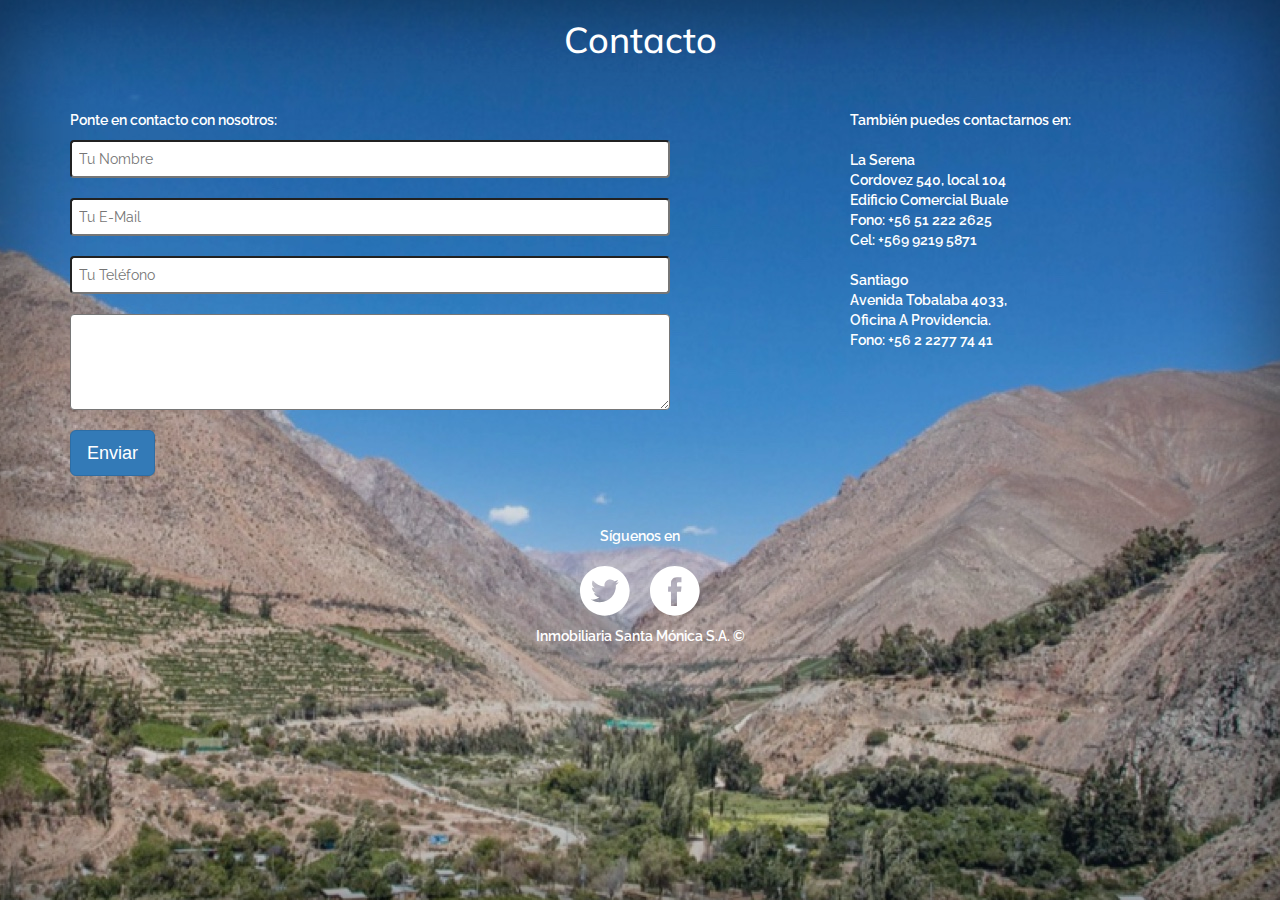
==== contacto.html @ 1be7a6f2 "Integración de contacto" ====
<!DOCTYPE html>
<html lang="es">
	<head>
	    <meta charset="utf-8">
	    <meta http-equiv="X-UA-Compatible" content="IE=edge">
	    <meta name="viewport" content="width=device-width, initial-scale=1">
	    <!-- The above 3 meta tags *must* come first in the head; any other head content must come *after* these tags -->
	    <meta name="description" content="">
	    <meta name="author" content="">
	    <link rel="icon" href="../../favicon.ico">

	    <title>Doña Gabriela</title>

	    <!-- Bootstrap core CSS -->
	    <link rel="stylesheet" href="https://maxcdn.bootstrapcdn.com/bootstrap/3.3.7/css/bootstrap.min.css" integrity="sha384-BVYiiSIFeK1dGmJRAkycuHAHRg32OmUcww7on3RYdg4Va+PmSTsz/K68vbdEjh4u" crossorigin="anonymous">
	    <!-- Custom styles for this template -->
	    <link href="http://code.ionicframework.com/ionicons/2.0.1/css/ionicons.min.css" rel="stylesheet">
	    <link href="css/cover.css" rel="stylesheet">
	    <link href="css/main.css" rel="stylesheet">
	</head>

<body>
<div class="contact-wrapper">
  	<div class="container">
  		<h1>Contacto</h1>

  		<div class="row">
	  		<div class="col-md-8">
		  	
		  		<p>Ponte en contacto con nosotros:</p>
		  		<input type="text" name="nombre" placeholder="Tu Nombre">
		  		<input type="email" name="email" placeholder="Tu E-Mail">
		  		<input type="text" name="telefono" placeholder="Tu Teléfono">
		  		<textarea rows="4"></textarea>
		  		<button class="btn btn-lg btn-primary btn-block" type="submit">Enviar</button>
		  	</div>
		  	<div class="col-md-4">
		  	
		  		<p>También puedes contactarnos en:</br></br>
		  		La Serena</br>
				Cordovez 540, local 104</br>
				Edificio Comercial Buale</br>
				Fono: +56 51 222 2625</br>
				Cel: +569 9219 5871</br></br>

				Santiago</br>
				Avenida Tobalaba 4033, </br>
				Oficina A Providencia.</br>
				Fono: +56 2 2277 74 41</p>
		  	</div>
  		</div>
  		<div class="row footer">
  			<p>Síguenos en</p>
  			<img src="img/twitter.svg"><img src="img/facebook.svg">
  			<p>Inmobiliaria Santa Mónica S.A. ©</p>
  		</div>
  	</div>
</div>
</body>

 </html>
---- css/cover.css ----
/*
 * Globals
 */

/* Links */
a,
a:focus,
a:hover {
  color: #fff;
}

/* Custom default button */
.btn-default,
.btn-default:hover,
.btn-default:focus {
  color: #333;
  text-shadow: none; /* Prevent inheritance from `body` */
  background-color: #fff;
  border: 1px solid #fff;
}


/*
 * Base structure
 */

html,
body {
  height: 100%;
  background-color: #333;
}
body {
  color: #fff;
  text-align: center;
}

/* Extra markup and styles for table-esque vertical and horizontal centering */
.site-wrapper {
    background:url(../img/Condominio-Islas-del-Mediterraneo-La-Serena.jpg) center top no-repeat;
  	display: table;
  	width: 100%;
  	height: 100%; /* For at least Firefox */
  	min-height: 100%;
  	-webkit-box-shadow: inset 0 0 100px rgba(0,0,0,.5);
          box-shadow: inset 0 0 100px rgba(0,0,0,.5);
}
.site-wrapper-inner {
  display: table-cell;
  vertical-align: top;
}
.cover-container {
  margin-right: auto;
  margin-left: auto;
}

/* Padding for spacing */
.inner {
  padding: 30px;
}


/*
 * Header
 */
.masthead-brand {
  position: absolute;
  top: 0;
  left: 50%;
  margin-left:-91px;
  margin-top: 0;
  margin-bottom: 10px;

}

.masthead-nav > li {
  display: inline-block;
}
.masthead-nav > li + li {
  margin-left: 20px;
}
.masthead-nav > li > a {
  padding-right: 0;
  padding-left: 0;
  font-size: 16px;
  font-weight: bold;
  color: #fff; /* IE8 proofing */
  color: rgba(255,255,255,.75);
  border-bottom: 2px solid transparent;
}
.masthead-nav > li > a:hover,
.masthead-nav > li > a:focus {
  background-color: transparent;
  border-bottom-color: #a9a9a9;
  border-bottom-color: rgba(255,255,255,.25);
}
.masthead-nav > .active > a,
.masthead-nav > .active > a:hover,
.masthead-nav > .active > a:focus {
  color: #fff;
  border-bottom-color: #fff;
}

@media (min-width: 768px) {
  .masthead-brand {
    float: left;
  }
  .masthead-nav {
    float: right;
  }
}


/*
 * Cover
 */

.cover {
  padding: 0 20px;
}
.cover .btn-lg {
  padding: 10px 20px;
  font-weight: bold;
}


/*
 * Footer
 */

.mastfoot {
  color: #999; /* IE8 proofing */
  color: rgba(255,255,255,.5);
}


/*
 * Affix and center
 */

@media (min-width: 768px) {
  /* Pull out the header and footer */
  .masthead {
    position: fixed;
    top: 0;
  }
  .mastfoot {
    position: fixed;
    bottom: 0;
  }
  /* Start the vertical centering */
  .site-wrapper-inner {
    vertical-align: middle;
  }
  /* Handle the widths */
  .masthead,
  .mastfoot,
  .cover-container {
    width: 100%; /* Must be percentage or pixels for horizontal alignment */
  }
}

@media (min-width: 992px) {
  .masthead,
  .mastfoot,
  .cover-container {
    width: 700px;
  }
}
---- css/main.css ----
@import url(https://fonts.googleapis.com/css?family=Raleway:400,500,600|Muli:400,300);
.site-wrapper {
  letter-spacing: 2px;
}

.site-wrapper .cover-container {
  margin: 250px auto 100px auto;
}

.site-wrapper .cover-container .cover-heading {
  font-family: "Raleway", sans-serif;
  font-weight: 400;
  line-height: 1.5;
  font-size: 3rem;
}

.site-wrapper .cover-container .btn-default {
  font-family: "Muli", sans-serif;
  font-weight: 500;
  font-size: 1.5rem;
  color: #FFF;
  background-color: transparent;
  border: 1px solid #FFF;
  border-radius: 0;
}

.site-wrapper .nav .inner {
  padding: 0;
}

.site-wrapper .nav .inner .navbar {
  border-radius: 0;
  text-align: center;
  margin-bottom: 0;
}

.site-wrapper .nav .inner .navbar-default {
  background-color: rgba(255, 255, 255, 0.8);
  border: 0;
}

.site-wrapper .nav .inner .navbar-default .navbar-nav {
  float: none;
}

.site-wrapper .nav .inner .navbar-default .navbar-nav > li {
  float: none;
  display: inline-block;
  *display: inline;
  /* ie7 fix */
  *zoom: 1;
  /* hasLayout ie7 trigger */
  vertical-align: top;
}

.site-wrapper .nav .inner .navbar-default .navbar-nav > li > a {
  font-family: "Raleway", sans-serif;
  font-weight: 500;
  color: #B92E2F;
}

.site-wrapper .section1 {
  color: #FFF;
  background-color: rgba(183, 73, 69, 0.8);
  width: 100%;
}

.site-wrapper .section1 .container {
  line-height: 2.5;
  padding: 50px 0;
  margin: 0 auto;
  width: 70%;
}

.site-wrapper .section1 .container h4 {
  width: 25%;
  padding: 0 0 10px 0;
  border-bottom: 1px solid #FFF;
  margin: 20px auto;
  font-family: "Muli", sans-serif;
  font-weight: 400;
  text-transform: uppercase;
}

.site-wrapper .section1 .container p {
  font-family: "Raleway", sans-serif;
  font-weight: 500;
}

.site-wrapper .section2 {
  color: #000;
  background-color: #FFF;
  width: 100%;
}

.site-wrapper .section2 .container {
  line-height: 2.5;
  padding: 50px 0;
  margin: 0 auto;
  width: 70%;
}

.site-wrapper .section2 .container h4 {
  width: 25%;
  padding: 0 0 10px 0;
  border-bottom: 1px solid #000;
  margin: 20px auto;
  font-family: "Muli", sans-serif;
  font-weight: 400;
  text-transform: uppercase;
}

.site-wrapper .section2 .container p {
  font-family: "Raleway", sans-serif;
  font-weight: 500;
}

.site-wrapper .section2 .container .col-sm-6, .site-wrapper .section2 .container .col-md-6, .site-wrapper .section2 .container .col-lg-6 {
  padding: 0;
}

.site-wrapper .section2 .container .col-sm-6 img.foto-75, .site-wrapper .section2 .container .col-md-6 img.foto-75, .site-wrapper .section2 .container .col-lg-6 img.foto-75 {
  -webkit-filter: blur(3px);
  -moz-filter: blur(3px);
  -o-filter: blur(3px);
  -ms-filter: blur(3px);
  filter: blur(3px);
  -webkit-transition: .3s ease-in-out;
  transition: .3s ease-in-out;
}

.site-wrapper .section2 .container .col-sm-6 img.foto-75:hover, .site-wrapper .section2 .container .col-md-6 img.foto-75:hover, .site-wrapper .section2 .container .col-lg-6 img.foto-75:hover {
  -webkit-filter: blur(0);
  filter: blur(0);
}

.site-wrapper .section2 .container .col-sm-6 .captions, .site-wrapper .section2 .container .col-md-6 .captions, .site-wrapper .section2 .container .col-lg-6 .captions {
  position: absolute;
  top: 30%;
  left: 30%;
  margin: 0 auto;
  width: 40%;
  border-bottom: 1px solid #000;
}

.site-wrapper .section2 .container .col-sm-6 .captions h6, .site-wrapper .section2 .container .col-md-6 .captions h6, .site-wrapper .section2 .container .col-lg-6 .captions h6 {
  font-family: "Muli", sans-serif;
  font-weight: 300;
  font-size: 2rem;
}

.site-wrapper .section2 .container .col-sm-6 .captions h5, .site-wrapper .section2 .container .col-md-6 .captions h5, .site-wrapper .section2 .container .col-lg-6 .captions h5 {
  font-family: "Muli", sans-serif;
  font-weight: 300;
  font-size: 4rem;
}

.site-wrapper .section2 .container .col-sm-6 h6, .site-wrapper .section2 .container .col-md-6 h6, .site-wrapper .section2 .container .col-lg-6 h6 {
  font-family: "Raleway", sans-serif;
  font-weight: 600;
  font-size: 1.5rem;
  text-align: left;
  margin: 20px;
}

.site-wrapper .section2 .container .col-sm-6 ul, .site-wrapper .section2 .container .col-md-6 ul, .site-wrapper .section2 .container .col-lg-6 ul {
  text-align: left;
}

.site-wrapper .section2 .container .col-sm-6 ul li, .site-wrapper .section2 .container .col-md-6 ul li, .site-wrapper .section2 .container .col-lg-6 ul li {
  font-size: 1.2rem;
  list-style: none;
}

.site-wrapper .section2 .container .col-sm-6 a, .site-wrapper .section2 .container .col-md-6 a, .site-wrapper .section2 .container .col-lg-6 a {
  font-size: 1.2rem;
  font-family: "Muli", sans-serif;
  font-weight: 500;
  color: #B92E2F;
  padding: 10px 15px;
  border: 1px solid #B92E2F;
}

.site-wrapper .section2 .container .col-sm-6 .depto75, .site-wrapper .section2 .container .col-md-6 .depto75, .site-wrapper .section2 .container .col-lg-6 .depto75 {
  width: 100%;
  padding: 25px;
  background-color: #e2e1e1;
}

.site-wrapper .section2 .container .col-sm-6 .depto75 h5, .site-wrapper .section2 .container .col-md-6 .depto75 h5, .site-wrapper .section2 .container .col-lg-6 .depto75 h5 {
  text-align: left;
  font-family: "Raleway", sans-serif;
  font-weight: 500;
  font-size: 2rem;
  margin-bottom: 25px;
}

.site-wrapper .section2 .container .col-sm-6 .depto75 ul, .site-wrapper .section2 .container .col-md-6 .depto75 ul, .site-wrapper .section2 .container .col-lg-6 .depto75 ul {
  text-align: left;
  padding: 0;
}

.site-wrapper .section2 .container .col-sm-6 .depto75 ul li, .site-wrapper .section2 .container .col-md-6 .depto75 ul li, .site-wrapper .section2 .container .col-lg-6 .depto75 ul li {
  float: none;
  display: inline-block;
}

.site-wrapper .section2 .container .col-sm-6 .depto75 ul li img, .site-wrapper .section2 .container .col-md-6 .depto75 ul li img, .site-wrapper .section2 .container .col-lg-6 .depto75 ul li img {
  filter: none;
}

.site-wrapper .section3 {
  width: 100%;
  background: url(../img/fondosection3.jpg);
  color: #000;
  z-index: 1;
}

.site-wrapper .section3 .container {
  line-height: 2.5;
  padding: 50px 0;
  margin: 0 auto;
  width: 70%;
  z-index: 999;
}

.site-wrapper .section3 .container .col-md-12, .site-wrapper .section3 .container .col-md-12 {
  font-family: "Muli", sans-serif;
  font-weight: 400;
}

.site-wrapper .section3 .container .col-md-12 img, .site-wrapper .section3 .container .col-md-12 img {
  margin: 0 auto;
}

.site-wrapper .section3 .container .col-md-12 a, .site-wrapper .section3 .container .col-md-12 a {
  font-family: "Muli", sans-serif;
  font-weight: 500;
  font-size: 1.2rem;
  background-color: #000;
  padding: 10px 30px;
}

.site-wrapper .section4 {
  width: 100%;
  background-color: #F6F6F6;
  color: #000;
}

.site-wrapper .section4 .container {
  line-height: 2.5;
  padding: 50px 0;
  margin: 0 auto;
  width: 70%;
}

.site-wrapper .section4 .container h4 {
  width: 25%;
  padding: 0 0 10px 0;
  border-bottom: 1px solid #000;
  margin: 20px auto;
  font-family: "Muli", sans-serif;
  font-weight: 400;
  text-transform: uppercase;
}

.site-wrapper footer.row {
  margin-left: 0;
  padding: 30px;
  width: 100%;
  background-color: #91262A;
}

.site-wrapper footer.row .col-md-6 {
  text-align: right;
  color: #FFF;
}

.site-wrapper footer.row .col-md-6 p {
  color: #FFF;
  margin: 0;
}

.site-wrapper footer.row .col-md-6 img {
  float: left;
}

.contact-wrapper {
  background: url(../img/bg-contacto.jpg) center top no-repeat;
  display: table;
  width: 100%;
  height: 100%;
  /* For at least Firefox */
  min-height: 100%;
  -webkit-box-shadow: inset 0 0 100px rgba(0, 0, 0, 0.5);
  box-shadow: inset 0 0 100px rgba(0, 0, 0, 0.5);
}

.contact-wrapper .container {
  text-align: left;
}

.contact-wrapper .container h1 {
  font-family: "Muli", sans-serif;
  text-align: center;
  margin-bottom: 50px;
}

.contact-wrapper .container input, .contact-wrapper .container textarea {
  font-family: "Raleway", sans-serif;
  display: block;
  margin-bottom: 20px;
  width: 80%;
  padding: 7px;
  border-radius: 4px;
}

.contact-wrapper .container p {
  font-family: "Raleway", sans-serif;
  font-weight: 600;
}

.contact-wrapper .container .btn-block {
  width: auto;
}

.contact-wrapper .container .footer {
  margin-top: 50px;
  text-align: center;
}

.contact-wrapper .container .footer img {
  margin: 10px;
}
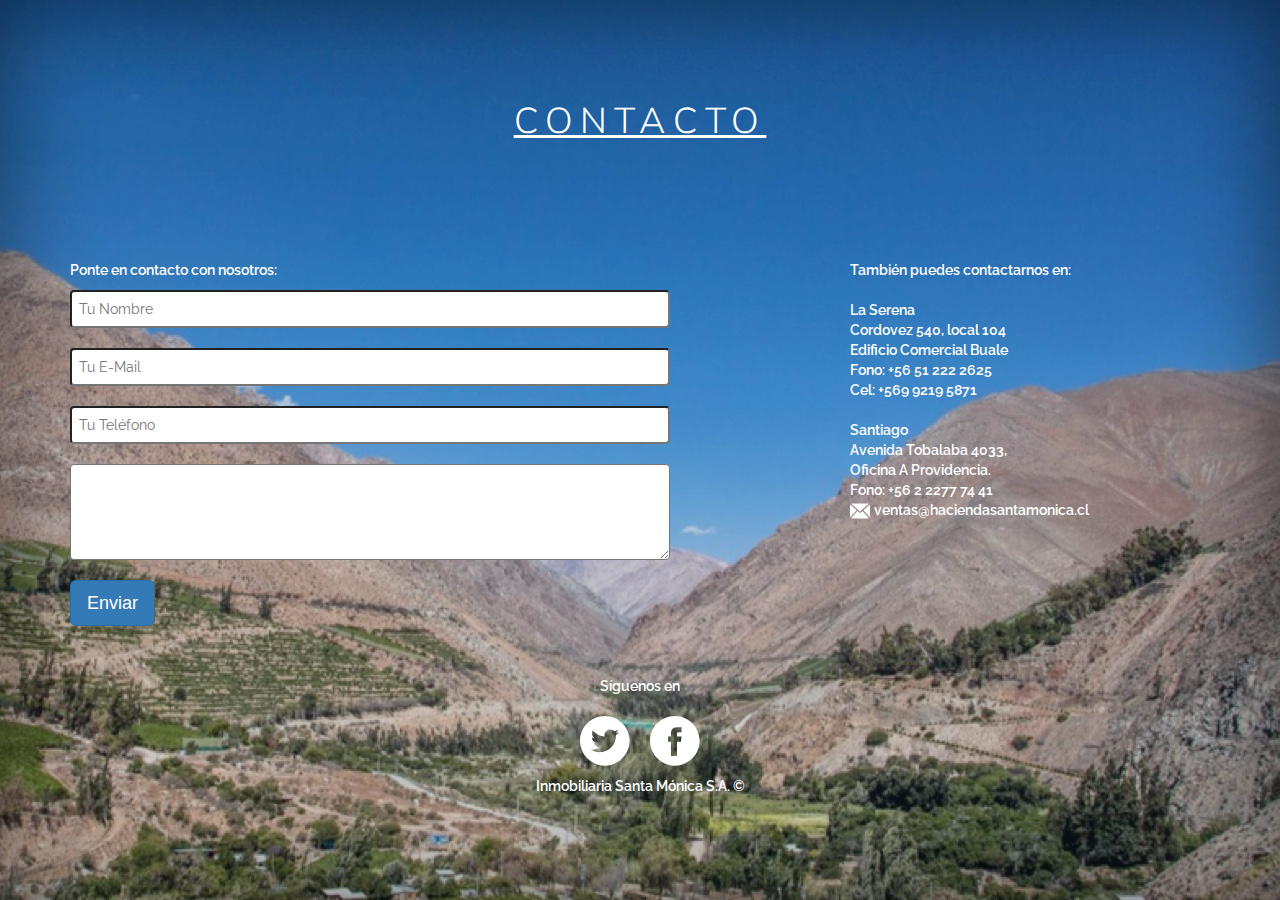
==== commit 732684f3: "Actualización Contacto" ====
--- a/contacto.html
+++ b/contacto.html
@@ -16,6 +16,7 @@
 	    <link rel="stylesheet" href="https://maxcdn.bootstrapcdn.com/bootstrap/3.3.7/css/bootstrap.min.css" integrity="sha384-BVYiiSIFeK1dGmJRAkycuHAHRg32OmUcww7on3RYdg4Va+PmSTsz/K68vbdEjh4u" crossorigin="anonymous">
 	    <!-- Custom styles for this template -->
 	    <link href="http://code.ionicframework.com/ionicons/2.0.1/css/ionicons.min.css" rel="stylesheet">
+	    <link href="https://fonts.googleapis.com/css?family=Muli:300,400|Raleway:300,400,500,600" rel="stylesheet">
 	    <link href="css/cover.css" rel="stylesheet">
 	    <link href="css/main.css" rel="stylesheet">
 	</head>
@@ -37,7 +38,8 @@
 		  	</div>
 		  	<div class="col-md-4">
 		  	
-		  		<p>También puedes contactarnos en:</br></br>
+		  	<p>
+		  		También puedes contactarnos en:</br></br>
 		  		La Serena</br>
 				Cordovez 540, local 104</br>
 				Edificio Comercial Buale</br>
@@ -47,7 +49,9 @@
 				Santiago</br>
 				Avenida Tobalaba 4033, </br>
 				Oficina A Providencia.</br>
-				Fono: +56 2 2277 74 41</p>
+				Fono: +56 2 2277 74 41 </br>
+				<img src="img/mail.svg"> ventas@haciendasantamonica.cl 
+			</p>
 		  	</div>
   		</div>
   		<div class="row footer">
--- a/css/main.css
+++ b/css/main.css
@@ -4,24 +4,29 @@
 }
 
 .site-wrapper .cover-container {
-  margin: 250px auto 100px auto;
+  margin: 300px auto 100px auto;
 }
 
 .site-wrapper .cover-container .cover-heading {
   font-family: "Raleway", sans-serif;
   font-weight: 400;
-  line-height: 1.5;
-  font-size: 3rem;
+  line-height: 1.7;
+  font-size: 3.5rem;
+}
+
+.site-wrapper .cover-container .lead {
+  margin-top: 35px;
 }
 
 .site-wrapper .cover-container .btn-default {
   font-family: "Muli", sans-serif;
   font-weight: 500;
-  font-size: 1.5rem;
+  font-size: 1.1rem;
   color: #FFF;
   background-color: transparent;
   border: 1px solid #FFF;
   border-radius: 0;
+  padding: 10px 35px;
 }
 
 .site-wrapper .nav .inner {
@@ -169,15 +174,17 @@
 
 .site-wrapper .section2 .container .col-sm-6 ul li, .site-wrapper .section2 .container .col-md-6 ul li, .site-wrapper .section2 .container .col-lg-6 ul li {
   font-size: 1.2rem;
+  font-family: "Raleway", sans-serif;
+  font-weight: 400;
   list-style: none;
 }
 
 .site-wrapper .section2 .container .col-sm-6 a, .site-wrapper .section2 .container .col-md-6 a, .site-wrapper .section2 .container .col-lg-6 a {
-  font-size: 1.2rem;
+  font-size: 1.1rem;
   font-family: "Muli", sans-serif;
   font-weight: 500;
   color: #B92E2F;
-  padding: 10px 15px;
+  padding: 8px 35px;
   border: 1px solid #B92E2F;
 }
 
@@ -206,6 +213,7 @@
 }
 
 .site-wrapper .section2 .container .col-sm-6 .depto75 ul li img, .site-wrapper .section2 .container .col-md-6 .depto75 ul li img, .site-wrapper .section2 .container .col-lg-6 .depto75 ul li img {
+  width: 90%;
   filter: none;
 }
 
@@ -214,11 +222,13 @@
   background: url(../img/fondosection3.jpg);
   color: #000;
   z-index: 1;
+  min-height: 400px;
+  max-height: 450px;
 }
 
 .site-wrapper .section3 .container {
-  line-height: 2.5;
-  padding: 50px 0;
+  line-height: 3;
+  padding: 100px 0;
   margin: 0 auto;
   width: 70%;
   z-index: 999;
@@ -301,9 +311,13 @@
 }
 
 .contact-wrapper .container h1 {
-  font-family: "Muli", sans-serif;
+  text-transform: uppercase;
+  font-family: "Muli", sans-serif;
+  font-weight: 300;
   text-align: center;
-  margin-bottom: 50px;
+  margin: 100px auto 120px auto;
+  letter-spacing: 0.2em;
+  text-decoration: underline;
 }
 
 .contact-wrapper .container input, .contact-wrapper .container textarea {
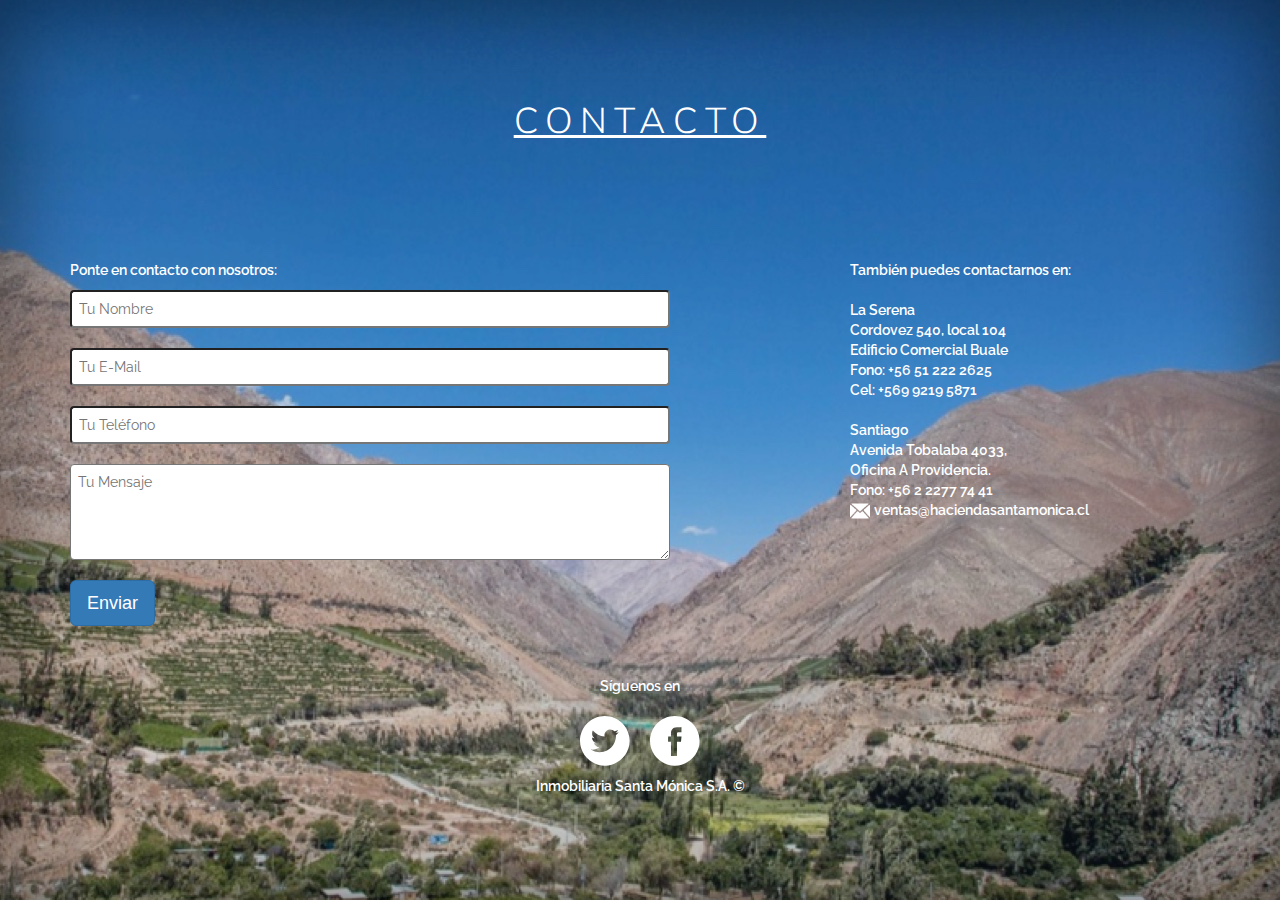
==== commit 69486353: "Botones" ====
--- a/contacto.html
+++ b/contacto.html
@@ -33,7 +33,7 @@
 		  		<input type="text" name="nombre" placeholder="Tu Nombre">
 		  		<input type="email" name="email" placeholder="Tu E-Mail">
 		  		<input type="text" name="telefono" placeholder="Tu Teléfono">
-		  		<textarea rows="4"></textarea>
+		  		<textarea rows="4" placeholder="Tu Mensaje"></textarea>
 		  		<button class="btn btn-lg btn-primary btn-block" type="submit">Enviar</button>
 		  	</div>
 		  	<div class="col-md-4">
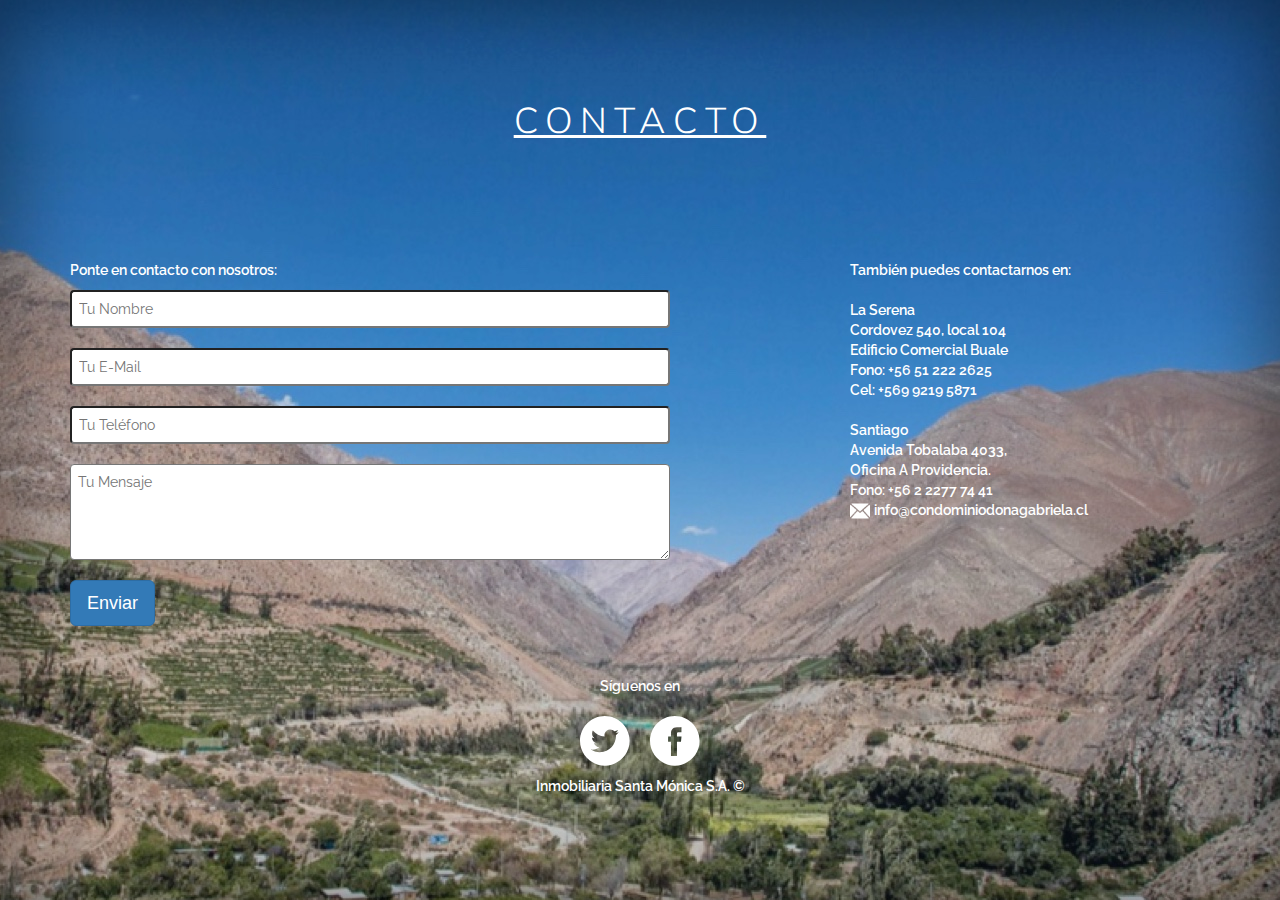
==== commit 66a1593e: "Correcciones estilos e imágenes" ====
--- a/contacto.html
+++ b/contacto.html
@@ -50,7 +50,7 @@
 				Avenida Tobalaba 4033, </br>
 				Oficina A Providencia.</br>
 				Fono: +56 2 2277 74 41 </br>
-				<img src="img/mail.svg"> ventas@haciendasantamonica.cl 
+				<img src="img/mail.svg"> info@condominiodonagabriela.cl 
 			</p>
 		  	</div>
   		</div>
--- a/css/main.css
+++ b/css/main.css
@@ -8,10 +8,14 @@
 }
 
 .site-wrapper .cover-container .cover-heading {
+  text-shadow: 0 1px 3px rgba(0, 0, 0, 0.5);
   font-family: "Raleway", sans-serif;
   font-weight: 400;
   line-height: 1.7;
   font-size: 3.5rem;
+  text-shadow: 0 1px 3px rgba(0, 0, 0, 0.5);
+  -moz-text-shadow: 0 1px 3px rgba(0, 0, 0, 0.5);
+  -webkit-text-shadow: 0 1px 3px rgba(0, 0, 0, 0.5);
 }
 
 .site-wrapper .cover-container .lead {
@@ -27,6 +31,10 @@
   border: 1px solid #FFF;
   border-radius: 0;
   padding: 10px 35px;
+  text-shadow: 0 1px 3px rgba(0, 0, 0, 0.3);
+  -moz-text-shadow: 0 1px 3px rgba(0, 0, 0, 0.3);
+  -webkit-text-shadow: 0 1px 3px rgba(0, 0, 0, 0.3);
+  box-shadow: 0 1px 3px rgba(0, 0, 0, 0.2);
 }
 
 .site-wrapper .nav .inner {
@@ -77,6 +85,12 @@
   width: 70%;
 }
 
+@media screen and (min-width: 768px) and (max-width: 1024px) {
+  .site-wrapper .section1 .container {
+    font-size: 1.3rem;
+  }
+}
+
 .site-wrapper .section1 .container h4 {
   width: 25%;
   padding: 0 0 10px 0;
@@ -87,6 +101,18 @@
   text-transform: uppercase;
 }
 
+@media screen and (min-width: 320px) and (max-width: 460px) {
+  .site-wrapper .section1 .container h4 {
+    width: 90%;
+  }
+}
+
+@media screen and (min-width: 768px) and (max-width: 1024px) {
+  .site-wrapper .section1 .container h4 {
+    width: 40%;
+  }
+}
+
 .site-wrapper .section1 .container p {
   font-family: "Raleway", sans-serif;
   font-weight: 500;
@@ -105,6 +131,12 @@
   width: 70%;
 }
 
+@media screen and (min-width: 320px) and (max-width: 460px) {
+  .site-wrapper .section2 .container {
+    width: 100%;
+  }
+}
+
 .site-wrapper .section2 .container h4 {
   width: 25%;
   padding: 0 0 10px 0;
@@ -115,16 +147,35 @@
   text-transform: uppercase;
 }
 
+@media screen and (min-width: 320px) and (max-width: 460px) {
+  .site-wrapper .section2 .container h4 {
+    width: 70%;
+  }
+}
+
+@media screen and (min-width: 768px) and (max-width: 1024px) {
+  .site-wrapper .section2 .container h4 {
+    width: 40%;
+  }
+}
+
 .site-wrapper .section2 .container p {
   font-family: "Raleway", sans-serif;
   font-weight: 500;
 }
 
-.site-wrapper .section2 .container .col-sm-6, .site-wrapper .section2 .container .col-md-6, .site-wrapper .section2 .container .col-lg-6 {
+@media screen and (min-width: 320px) and (max-width: 460px) {
+  .site-wrapper .section2 .container p {
+    margin: 0 30px;
+  }
+}
+
+.site-wrapper .section2 .container .col-sm-12, .site-wrapper .section2 .container .col-md-12, .site-wrapper .section2 .container .col-lg-6 {
+  overflow: hidden;
   padding: 0;
 }
 
-.site-wrapper .section2 .container .col-sm-6 img.foto-75, .site-wrapper .section2 .container .col-md-6 img.foto-75, .site-wrapper .section2 .container .col-lg-6 img.foto-75 {
+.site-wrapper .section2 .container .col-sm-12 img.foto-75, .site-wrapper .section2 .container .col-md-12 img.foto-75, .site-wrapper .section2 .container .col-lg-6 img.foto-75 {
   -webkit-filter: blur(3px);
   -moz-filter: blur(3px);
   -o-filter: blur(3px);
@@ -132,14 +183,17 @@
   filter: blur(3px);
   -webkit-transition: .3s ease-in-out;
   transition: .3s ease-in-out;
-}
-
-.site-wrapper .section2 .container .col-sm-6 img.foto-75:hover, .site-wrapper .section2 .container .col-md-6 img.foto-75:hover, .site-wrapper .section2 .container .col-lg-6 img.foto-75:hover {
+  margin: 0;
+  padding: 0;
+  border-radius: 0;
+}
+
+.site-wrapper .section2 .container .col-sm-12 img.foto-75:hover, .site-wrapper .section2 .container .col-md-12 img.foto-75:hover, .site-wrapper .section2 .container .col-lg-6 img.foto-75:hover {
   -webkit-filter: blur(0);
   filter: blur(0);
 }
 
-.site-wrapper .section2 .container .col-sm-6 .captions, .site-wrapper .section2 .container .col-md-6 .captions, .site-wrapper .section2 .container .col-lg-6 .captions {
+.site-wrapper .section2 .container .col-sm-12 .captions, .site-wrapper .section2 .container .col-md-12 .captions, .site-wrapper .section2 .container .col-lg-6 .captions {
   position: absolute;
   top: 30%;
   left: 30%;
@@ -148,19 +202,39 @@
   border-bottom: 1px solid #000;
 }
 
-.site-wrapper .section2 .container .col-sm-6 .captions h6, .site-wrapper .section2 .container .col-md-6 .captions h6, .site-wrapper .section2 .container .col-lg-6 .captions h6 {
+@media screen and (min-width: 320px) and (max-width: 460px) {
+  .site-wrapper .section2 .container .col-sm-12 .captions, .site-wrapper .section2 .container .col-md-12 .captions, .site-wrapper .section2 .container .col-lg-6 .captions {
+    top: 25%;
+    left: 28%;
+  }
+}
+
+.site-wrapper .section2 .container .col-sm-12 .captions h6, .site-wrapper .section2 .container .col-md-12 .captions h6, .site-wrapper .section2 .container .col-lg-6 .captions h6 {
   font-family: "Muli", sans-serif;
   font-weight: 300;
   font-size: 2rem;
 }
 
-.site-wrapper .section2 .container .col-sm-6 .captions h5, .site-wrapper .section2 .container .col-md-6 .captions h5, .site-wrapper .section2 .container .col-lg-6 .captions h5 {
+@media screen and (min-width: 320px) and (max-width: 460px) {
+  .site-wrapper .section2 .container .col-sm-12 .captions h6, .site-wrapper .section2 .container .col-md-12 .captions h6, .site-wrapper .section2 .container .col-lg-6 .captions h6 {
+    font-size: 1rem;
+    margin-left: 0;
+  }
+}
+
+.site-wrapper .section2 .container .col-sm-12 .captions h5, .site-wrapper .section2 .container .col-md-12 .captions h5, .site-wrapper .section2 .container .col-lg-6 .captions h5 {
   font-family: "Muli", sans-serif;
   font-weight: 300;
   font-size: 4rem;
 }
 
-.site-wrapper .section2 .container .col-sm-6 h6, .site-wrapper .section2 .container .col-md-6 h6, .site-wrapper .section2 .container .col-lg-6 h6 {
+@media screen and (min-width: 320px) and (max-width: 460px) {
+  .site-wrapper .section2 .container .col-sm-12 .captions h5, .site-wrapper .section2 .container .col-md-12 .captions h5, .site-wrapper .section2 .container .col-lg-6 .captions h5 {
+    font-size: 2rem;
+  }
+}
+
+.site-wrapper .section2 .container .col-sm-12 h6, .site-wrapper .section2 .container .col-md-12 h6, .site-wrapper .section2 .container .col-lg-6 h6 {
   font-family: "Raleway", sans-serif;
   font-weight: 600;
   font-size: 1.5rem;
@@ -168,33 +242,55 @@
   margin: 20px;
 }
 
-.site-wrapper .section2 .container .col-sm-6 ul, .site-wrapper .section2 .container .col-md-6 ul, .site-wrapper .section2 .container .col-lg-6 ul {
+@media screen and (min-width: 320px) and (max-width: 460px) {
+  .site-wrapper .section2 .container .col-sm-12 h6, .site-wrapper .section2 .container .col-md-12 h6, .site-wrapper .section2 .container .col-lg-6 h6 {
+    margin: 20px 0;
+    text-align: center;
+  }
+}
+
+.site-wrapper .section2 .container .col-sm-12 ul, .site-wrapper .section2 .container .col-md-12 ul, .site-wrapper .section2 .container .col-lg-6 ul {
   text-align: left;
 }
 
-.site-wrapper .section2 .container .col-sm-6 ul li, .site-wrapper .section2 .container .col-md-6 ul li, .site-wrapper .section2 .container .col-lg-6 ul li {
+.site-wrapper .section2 .container .col-sm-12 ul li, .site-wrapper .section2 .container .col-md-12 ul li, .site-wrapper .section2 .container .col-lg-6 ul li {
   font-size: 1.2rem;
   font-family: "Raleway", sans-serif;
   font-weight: 400;
   list-style: none;
 }
 
-.site-wrapper .section2 .container .col-sm-6 a, .site-wrapper .section2 .container .col-md-6 a, .site-wrapper .section2 .container .col-lg-6 a {
+.site-wrapper .section2 .container .col-sm-12 ul li span, .site-wrapper .section2 .container .col-md-12 ul li span, .site-wrapper .section2 .container .col-lg-6 ul li span {
+  margin-right: 5px;
+}
+
+.site-wrapper .section2 .container .col-sm-12 a#btn-ver, .site-wrapper .section2 .container .col-md-12 a#btn-ver, .site-wrapper .section2 .container .col-lg-6 a#btn-ver {
   font-size: 1.1rem;
   font-family: "Muli", sans-serif;
   font-weight: 500;
   color: #B92E2F;
   padding: 8px 35px;
   border: 1px solid #B92E2F;
-}
-
-.site-wrapper .section2 .container .col-sm-6 .depto75, .site-wrapper .section2 .container .col-md-6 .depto75, .site-wrapper .section2 .container .col-lg-6 .depto75 {
+  border-radius: 0;
+}
+
+.site-wrapper .section2 .container .col-sm-12 a.btn, .site-wrapper .section2 .container .col-md-12 a.btn, .site-wrapper .section2 .container .col-lg-6 a.btn {
+  font-size: 1.1rem;
+  font-family: "Muli", sans-serif;
+  font-weight: 500;
+  color: #B92E2F;
+  padding: 8px 35px;
+  border: 1px solid #B92E2F;
+  border-radius: 0;
+}
+
+.site-wrapper .section2 .container .col-sm-12 .depto75, .site-wrapper .section2 .container .col-md-12 .depto75, .site-wrapper .section2 .container .col-lg-6 .depto75 {
   width: 100%;
   padding: 25px;
   background-color: #e2e1e1;
 }
 
-.site-wrapper .section2 .container .col-sm-6 .depto75 h5, .site-wrapper .section2 .container .col-md-6 .depto75 h5, .site-wrapper .section2 .container .col-lg-6 .depto75 h5 {
+.site-wrapper .section2 .container .col-sm-12 .depto75 h5, .site-wrapper .section2 .container .col-md-12 .depto75 h5, .site-wrapper .section2 .container .col-lg-6 .depto75 h5 {
   text-align: left;
   font-family: "Raleway", sans-serif;
   font-weight: 500;
@@ -202,19 +298,32 @@
   margin-bottom: 25px;
 }
 
-.site-wrapper .section2 .container .col-sm-6 .depto75 ul, .site-wrapper .section2 .container .col-md-6 .depto75 ul, .site-wrapper .section2 .container .col-lg-6 .depto75 ul {
+.site-wrapper .section2 .container .col-sm-12 .depto75 ul, .site-wrapper .section2 .container .col-md-12 .depto75 ul, .site-wrapper .section2 .container .col-lg-6 .depto75 ul {
   text-align: left;
   padding: 0;
 }
 
-.site-wrapper .section2 .container .col-sm-6 .depto75 ul li, .site-wrapper .section2 .container .col-md-6 .depto75 ul li, .site-wrapper .section2 .container .col-lg-6 .depto75 ul li {
+.site-wrapper .section2 .container .col-sm-12 .depto75 ul li, .site-wrapper .section2 .container .col-md-12 .depto75 ul li, .site-wrapper .section2 .container .col-lg-6 .depto75 ul li {
   float: none;
   display: inline-block;
 }
 
-.site-wrapper .section2 .container .col-sm-6 .depto75 ul li img, .site-wrapper .section2 .container .col-md-6 .depto75 ul li img, .site-wrapper .section2 .container .col-lg-6 .depto75 ul li img {
-  width: 90%;
+.site-wrapper .section2 .container .col-sm-12 .depto75 ul li img, .site-wrapper .section2 .container .col-md-12 .depto75 ul li img, .site-wrapper .section2 .container .col-lg-6 .depto75 ul li img {
+  width: 85%;
   filter: none;
+}
+
+.site-wrapper .modal-dialog {
+  width: 80%;
+}
+
+.site-wrapper .modal-dialog .carousel-inner .item img {
+  width: 100%;
+  margin: 0;
+}
+
+.site-wrapper .modal-dialog .carousel-inner .item img .img-responsive {
+  width: 100%;
 }
 
 .site-wrapper .section3 {
@@ -234,6 +343,14 @@
   z-index: 999;
 }
 
+@media screen and (min-width: 320px) and (max-width: 460px) {
+  .site-wrapper .section3 .container {
+    padding: 25px 0;
+    line-height: 2.3;
+    width: 90%;
+  }
+}
+
 .site-wrapper .section3 .container .col-md-12, .site-wrapper .section3 .container .col-md-12 {
   font-family: "Muli", sans-serif;
   font-weight: 400;
@@ -274,6 +391,12 @@
   text-transform: uppercase;
 }
 
+@media screen and (min-width: 320px) and (max-width: 460px) {
+  .site-wrapper .section4 .container h4 {
+    width: 90%;
+  }
+}
+
 .site-wrapper footer.row {
   margin-left: 0;
   padding: 30px;
@@ -292,7 +415,14 @@
 }
 
 .site-wrapper footer.row .col-md-6 img {
+  margin: 5px auto;
   float: left;
+}
+
+@media screen and (min-width: 320px) and (max-width: 460px) {
+  .site-wrapper footer.row .col-md-6 img {
+    width: 100%;
+  }
 }
 
 .contact-wrapper {
@@ -329,6 +459,12 @@
   border-radius: 4px;
 }
 
+@media screen and (min-width: 320px) and (max-width: 460px) {
+  .contact-wrapper .container input, .contact-wrapper .container textarea {
+    width: 100%;
+  }
+}
+
 .contact-wrapper .container p {
   font-family: "Raleway", sans-serif;
   font-weight: 600;
@@ -343,6 +479,25 @@
   text-align: center;
 }
 
+@media screen and (min-width: 320px) and (max-width: 460px) {
+  .contact-wrapper .container .footer {
+    margin-top: 20px;
+  }
+}
+
 .contact-wrapper .container .footer img {
   margin: 10px;
 }
+
+@media screen and (min-width: 320px) and (max-width: 460px) {
+  .contact-wrapper .col-md-4 {
+    margin-top: 20px;
+  }
+}
+
+.enfoque {
+  -webkit-filter: blur(0);
+  filter: blur(0);
+  -webkit-transition: .3s ease-in-out;
+  transition: .3s ease-in-out;
+}
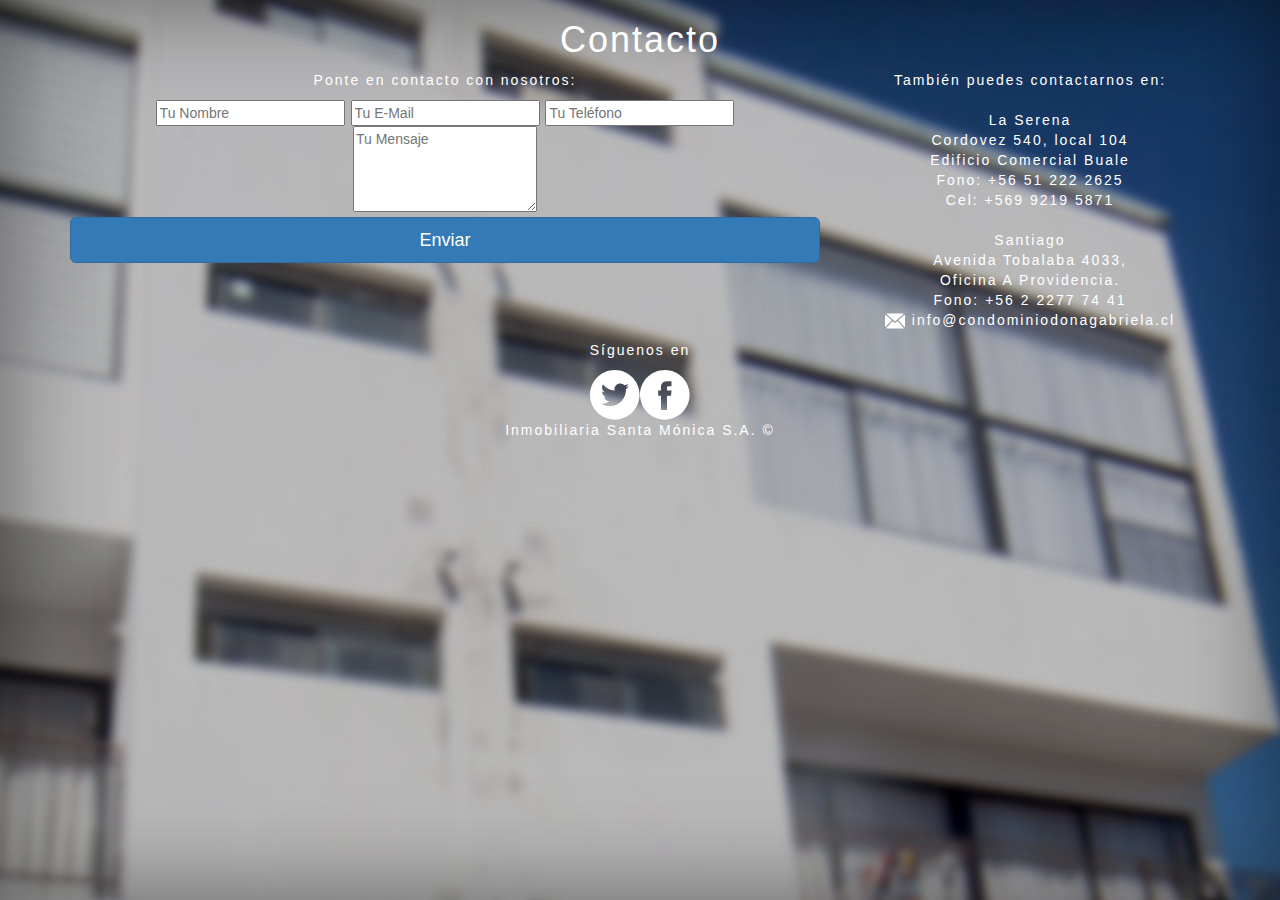
==== commit 8b987ef7: "corrección baños y reglamento interno" ====
--- a/contacto.html
+++ b/contacto.html
@@ -22,7 +22,7 @@
 	</head>
 
 <body>
-<div class="contact-wrapper">
+<div class="site-wrapper">
   	<div class="container">
   		<h1>Contacto</h1>
 
@@ -38,20 +38,20 @@
 		  	</div>
 		  	<div class="col-md-4">
 		  	
-		  	<p>
-		  		También puedes contactarnos en:</br></br>
-		  		La Serena</br>
-				Cordovez 540, local 104</br>
-				Edificio Comercial Buale</br>
-				Fono: +56 51 222 2625</br>
-				Cel: +569 9219 5871</br></br>
+			  	<p>
+			  		También puedes contactarnos en:<br/><br/>
+			  		La Serena<br/>
+					Cordovez 540, local 104<br/>
+					Edificio Comercial Buale<br/>
+					Fono: +56 51 222 2625<br/>
+					Cel: +569 9219 5871<br/><br/>
 
-				Santiago</br>
-				Avenida Tobalaba 4033, </br>
-				Oficina A Providencia.</br>
-				Fono: +56 2 2277 74 41 </br>
-				<img src="img/mail.svg"> info@condominiodonagabriela.cl 
-			</p>
+					Santiago<br/>
+					Avenida Tobalaba 4033, <br/>
+					Oficina A Providencia.<br/>
+					Fono: +56 2 2277 74 41 <br/>
+					<img src="img/mail.svg" /> info@condominiodonagabriela.cl 
+				</p>
 		  	</div>
   		</div>
   		<div class="row footer">
--- a/css/main.css
+++ b/css/main.css
@@ -199,7 +199,6 @@
   left: 30%;
   margin: 0 auto;
   width: 40%;
-  border-bottom: 1px solid #000;
 }
 
 @media screen and (min-width: 320px) and (max-width: 460px) {
@@ -226,12 +225,24 @@
   font-family: "Muli", sans-serif;
   font-weight: 300;
   font-size: 4rem;
+  border-bottom: 1px solid #000;
 }
 
 @media screen and (min-width: 320px) and (max-width: 460px) {
   .site-wrapper .section2 .container .col-sm-12 .captions h5, .site-wrapper .section2 .container .col-md-12 .captions h5, .site-wrapper .section2 .container .col-lg-6 .captions h5 {
     font-size: 2rem;
   }
+}
+
+.site-wrapper .section2 .container .col-sm-12 .captions button.btn-galeria, .site-wrapper .section2 .container .col-md-12 .captions button.btn-galeria, .site-wrapper .section2 .container .col-lg-6 .captions button.btn-galeria {
+  text-transform: uppercase;
+  color: white;
+  font-family: "Muli", sans-serif;
+  font-weight: 500;
+  font-size: 1.2rem;
+  background-color: #000;
+  letter-spacing: 2px;
+  padding: 2px 30px;
 }
 
 .site-wrapper .section2 .container .col-sm-12 h6, .site-wrapper .section2 .container .col-md-12 h6, .site-wrapper .section2 .container .col-lg-6 h6 {
@@ -314,15 +325,49 @@
 }
 
 .site-wrapper .modal-dialog {
-  width: 80%;
-}
-
-.site-wrapper .modal-dialog .carousel-inner .item img {
+  width: 75%;
+}
+
+.contact-wrapper .container .modal__contact__title {
+  margin: 6rem auto;
+}
+
+.site-wrapper .modal-dialog .modal-content {
+  background-color: #000;
+}
+
+.site-wrapper .modal-dialog .modal-content button.btn-default {
+  font-size: 1.1rem;
+  font-family: "Muli", sans-serif;
+  font-weight: 500;
+  color: white;
+  padding: 8px 35px;
+  border: 1px solid white;
+  border-radius: 0;
+  letter-spacing: 2px;
+  background-color: #000;
+  text-transform: uppercase;
+}
+
+#modal-contact .container {
+  width: 100%;
+}
+#modal-contact .close {
+  color: white;
+  opacity: 1;
+  margin-top: 1rem;
+  font-size: 32px;
+}
+#modal-contact .contact-wrapper .container .footer {
+  margin-top: 0;
+}
+
+.site-wrapper .modal-dialog .modal-content .carousel-inner .item img {
   width: 100%;
   margin: 0;
 }
 
-.site-wrapper .modal-dialog .carousel-inner .item img .img-responsive {
+.site-wrapper .modal-dialog .modal-content .carousel-inner .item img .img-responsive {
   width: 100%;
 }
 
@@ -404,30 +449,47 @@
   background-color: #91262A;
 }
 
-.site-wrapper footer.row .col-md-6 {
+.site-wrapper footer.row .col-md-4 a, .site-wrapper footer.row col-sm-8 a {
+  text-transform: uppercase;
+  border: 1px solid #FFF;
+  text-align: left;
+  padding: 5px 25px;
+  margin: 10px 0;
+}
+
+@media screen and (min-width: 768px) and (max-width: 1024px) {
+  .site-wrapper footer.row .col-md-4 a, .site-wrapper footer.row col-sm-8 a {
+    text-align: right;
+    float: right;
+  }
+}
+
+@media screen and (min-width: 320px) and (max-width: 460px) {
+  .site-wrapper footer.row .col-md-5, .site-wrapper footer.row col-sm-8 {
+    margin-top: 25px;
+  }
+}
+
+.site-wrapper footer.row .col-md-5 p, .site-wrapper footer.row col-sm-8 p {
   text-align: right;
   color: #FFF;
-}
-
-.site-wrapper footer.row .col-md-6 p {
-  color: #FFF;
   margin: 0;
 }
 
-.site-wrapper footer.row .col-md-6 img {
-  margin: 5px auto;
+.site-wrapper footer.row .col-md-3 img, .site-wrapper footer.row col-sm-4 img {
+  margin: 0 auto 25px auto;
+  text-align: left;
   float: left;
 }
 
 @media screen and (min-width: 320px) and (max-width: 460px) {
-  .site-wrapper footer.row .col-md-6 img {
+  .site-wrapper footer.row .col-md-3 img, .site-wrapper footer.row col-sm-4 img {
     width: 100%;
   }
 }
 
 .contact-wrapper {
-  background: url(../img/bg-contacto.jpg) center top no-repeat;
-  display: table;
+  background:url(../img/Condominio-Islas-del-Mediterraneo-La-Serena.jpg) center top no-repeat;
   width: 100%;
   height: 100%;
   /* For at least Firefox */
@@ -451,6 +513,7 @@
 }
 
 .contact-wrapper .container input, .contact-wrapper .container textarea {
+  color: black;
   font-family: "Raleway", sans-serif;
   display: block;
   margin-bottom: 20px;
@@ -458,6 +521,9 @@
   padding: 7px;
   border-radius: 4px;
 }
+.contact-wrapper .container input[type="submit"] {
+  color: white;
+}
 
 @media screen and (min-width: 320px) and (max-width: 460px) {
   .contact-wrapper .container input, .contact-wrapper .container textarea {
